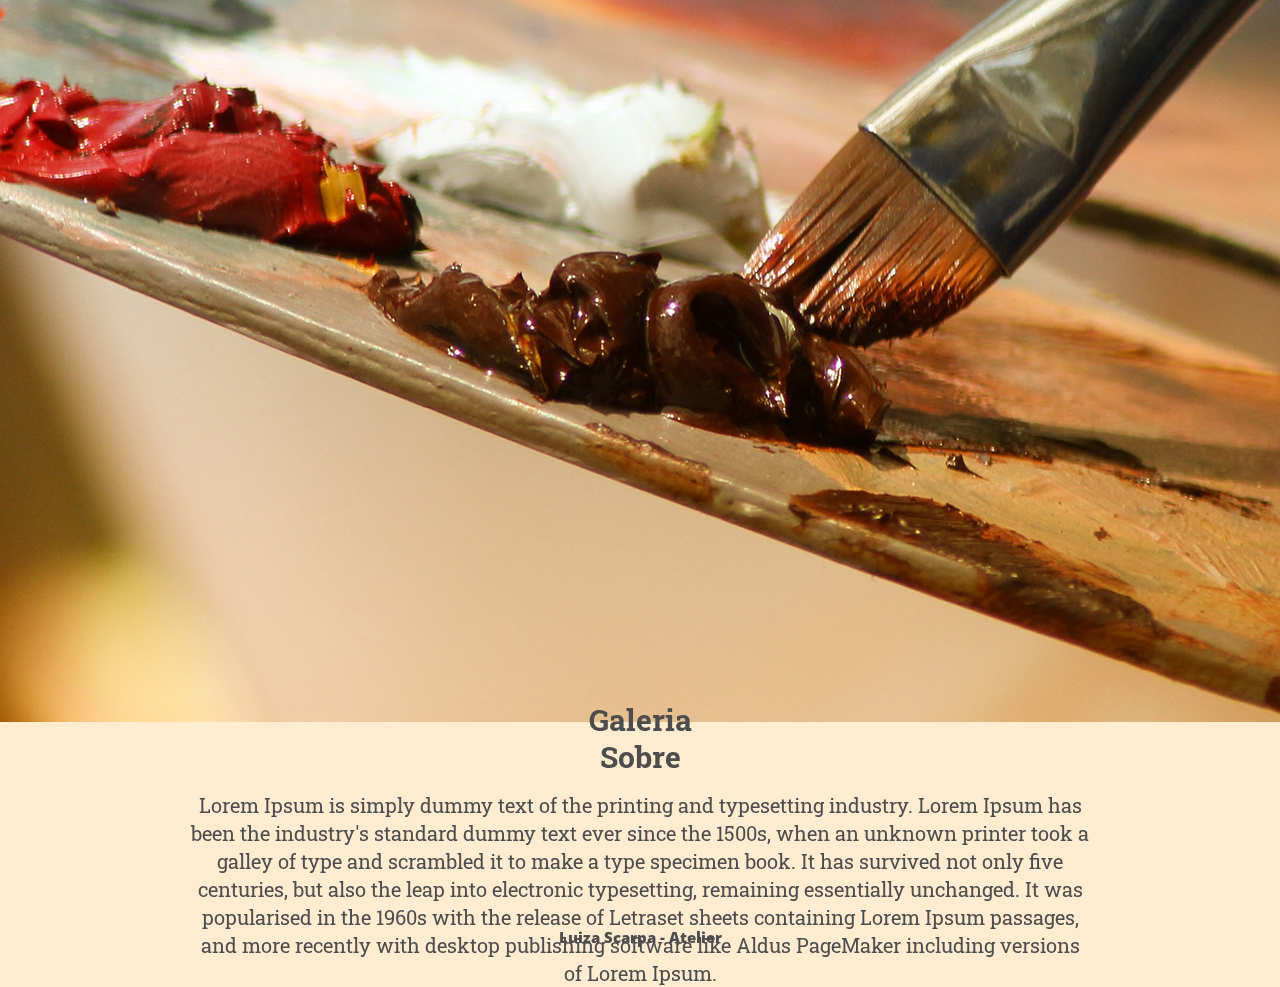
==== index.html @ 77c9e60b "pincel menor" ====
<!DOCTYPE html>
<html lang="en">
<head>
  <meta charset="UTF-8">
  <meta name="viewport" content="width=device-width, initial-scale=1.0">
  <meta http-equiv="X-UA-Compatible" content="ie=edge">
  <title>Luiza Scarpa | Atelier</title>
  <link rel="stylesheet" href="css/style.css">
  <link href="https://fonts.googleapis.com/css?family=El+Messiri|Modern+Antiqua|Open+Sans|Roboto+Slab" rel="stylesheet">
</head>

<body>
  
  <main>
    
    <nav>
      <a href="index.html"><h1>Luiza Scarpa</h1></a>
      <ul class="menu hide">
        <li><a href="index.html" class="botao">Inicio</a></li>
        <li><a href="galeria.html" class="botao">Galeria</a></li>
        <li><a href="contato.html" class="botao">Contato</a></li>
        <div class="setabaixo show">▼</div>
        <div class="setacima hide">▲</div>
      </ul>
    </nav>
    
    <header>
      
      <img src="img/pincelpaleta1.jpg" class="fundoweb" alt="">
      
      <section>
        <a href="#sobre" class="botaofooter"><h1>Sobre</h1></a>
      </section>
      
      <img src="img/luizaabout.jpg" class="about" alt="">
      
      <p id="sobre">Lorem Ipsum is simply dummy text of the printing and typesetting industry. Lorem Ipsum has been the industry's standard dummy text ever since the 1500s, when an unknown printer took a galley of type and scrambled it to make a type specimen book. It has survived not only five centuries, but also the leap into electronic typesetting, remaining essentially unchanged. It was popularised in the 1960s with the release of Letraset sheets containing Lorem Ipsum passages, and more recently with desktop publishing software like Aldus PageMaker including versions of Lorem Ipsum.</p>
      
    </header>
    
    <a href="galeria.html" class="botao"><h2>Galeria</h2></a>
    
  </main>
  
  <div class="push"></div>
  
  <footer>
    <h4>Luiza Scarpa - Atelier</h4></a>
  </footer>
  
  <script src="js/jquery-3.3.1.js"></script>
  <script src="js/script.js"></script>
  
</body>
</html>
---- css/style.css ----
/*
HTML RESET
*/

html, body, div, span, applet, object, iframe,
h1, h2, h3, h4, h5, h6, p, blockquote, pre,
a, abbr, acronym, address, big, cite, code,
del, dfn, em, img, ins, kbd, q, s, samp,
small, strike, strong, sub, sup, tt, var,
b, u, i, center,
dl, dt, dd, ol, ul, li,
fieldset, form, label, legend,
table, caption, tbody, tfoot, thead, tr, th, td,
article, aside, canvas, details, embed, 
figure, figcaption, footer, header, hgroup, 
menu, nav, output, ruby, section, summary,
time, mark, audio, video {
	margin: 0;
	padding: 0;
	border: 0;
	font-size: 100%;
	font: inherit;
	vertical-align: baseline;
}
/* HTML5 display-role reset for older browsers */
article, aside, details, figcaption, figure, 
footer, header, hgroup, menu, nav, section {
	display: block;
}
body {
	line-height: 1;
}
ol, ul {
	list-style: none;
}
blockquote, q {
	quotes: none;
}
blockquote:before, blockquote:after,
q:before, q:after {
	content: '';
	content: none;
}
table {
	border-collapse: collapse;
	border-spacing: 0;
}

/*
GERAL
*/

html, body {
  height: 100%;
  margin: 0;
}

main {
  min-height: 100%;
  margin: 0 auto -50px;
}

body {
  font-family: "Open Sans", Arial, Helvetica, sans-serif;
  color: #4d4d4d;
  background-color: #ffecd1;
}

h1, h2, h3 {
  margin: 0;
  font-family: "Roboto Slab", Arial, Helvetica, sans-serif;
  font-weight: 700;
  font-size: 30px;
  text-align: center;
}

p {
  font-family: "Roboto Slab", Arial, Helvetica, sans-serif;
  font-size: 20px;
  padding: 0px 10px 0px 10px;
  text-align: center;
}

.botao {
  color: #4d4d4d;
  padding: 15px 0;
  font-family: "Open Sans", Arial, Helvetica, sans-serif;
  font-size: 1.2em;
  font-weight: 900;
  text-decoration: none;
}

/*
GALLERY
*/

.gallery{
  margin: 10px 50px;
}

.gallery img{
  width: 230px;
  padding: 5px;
  filter: grayscale(100%);
  transition: 1s;
}

.gallery img:hover{
  filter: grayscale(0);
  transform: scale(1.1);
}

/*
NAV
*/

nav {
  display: flex;
  flex-direction: column;
  align-items: center;
  padding-top: 20px;
  background-color: #d1f5ff;
}

nav > a {
  text-decoration: none;
  font-family: "Pacifico", Arial, Helvetica, sans-serif;
  font-weight: 700;
  font-size: 28;
  color: #4d4d4d;
}

nav ul {
  list-style: none;
  padding: 20px 20px 0 20px;
  display: flex;
  flex-direction: column;
  align-items: center;
  width: 50%;
}

nav ul li {
  text-align: center;
  width: 50%;
}

nav ul li a {
  display: inline-block;
  padding: 10px 0;
  width: 100%;
  text-decoration: none;
  color: #4d4d4d;
}

nav a h1{
  font-family: "Open Sans";
  font-size: 25px;
}

.setabaixo, .setacima {
  font-size: 40px;
  margin: 10px
}

/*
HEADER
*/
header {
  display: flex;
  flex-direction: column;
  align-items: center;
  padding: 20px 20px 80px;
}

header h1 {
  margin: 15px;
  line-height: 1.3;
}

header p {
  line-height: 1.4;
  margin-bottom: 1em;
}

/*
SECTION
*/

section h2 {
  font-size: 20px;
}

/*
DIV
*/

div {
  align-content: center;
}

div ul li {
  display: inline;
  flex-direction: column;
  padding: 20px; 
}

/*
FOOTER
*/

footer {
  text-align: center;
  color: #4d4d4d;
  height: 50px;
  margin: 80px 0 0;
}

.botaofooter {
  color: #4d4d4d;
  text-decoration: none;
}

footer h4 {
  font-size: 15px;
  font-weight: 900;
}

@media only screen and (max-width: 768px){
  
  .menu.hide li {
    display: none;
  }
  
  .menu.show li {
    display: block;
  }  
  
  nav ul .setabaixo.show {
    display: block;
  }
  
  nav ul .setabaixo.hide {
    display: none;
  }
  
  nav ul .setacima.hide {
    display: none;
  }
  
  nav ul .setacima.show {
    display: block;
  }
  
}

@media screen and (min-width: 768px) {
  
  /*
  GERAL
  */
  
  .botao {
    color: #4d4d4d;
    font-weight: 80px;
    padding: 5px;
    font-size: 1.1em;
  }
  
  /*
  NAV
  */
  
  nav {
    padding-top: 0;
    flex-direction: row;
    justify-content: space-around;
    background-color: #ffecd1;
  }
  
  nav ul {
    flex-direction: row;
    width: 70%;
  }
  
  nav .setacima {
    display: none;
  }
  
  nav .setabaixo {
    display: none;
  }
  
  nav a h1 {
    padding-top: 20px;
  }
  
  /*
  HEADER
  */
  
  header {
    height: 600px;
    height: 60vh;
    justify-content: center;
  }
  
  header
  
  p {
    font-family: "Roboto Slab", Arial, Helvetica, sans-serif;
    font-weight: 400;
    font-size: 20px;
    padding: 0 170px;
    text-align: center;
  }
  
  #contact {
    padding: 40px;
  }

  footer {
    height: 20px;
  }
  
}
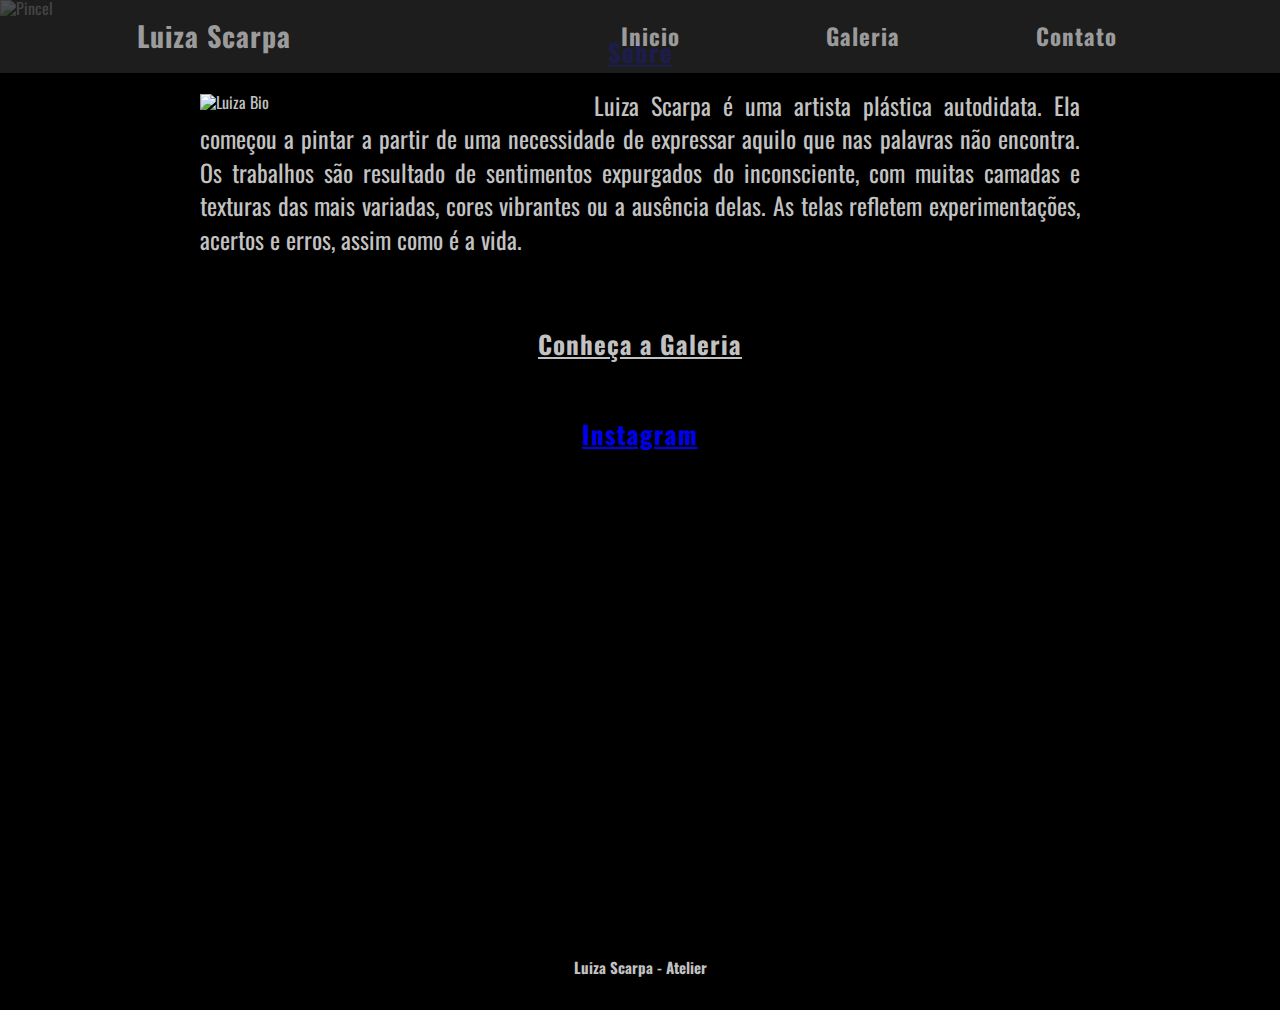
==== commit a8b96ec9: "azul e vermelho" ====
--- a/index.html
+++ b/index.html
@@ -5,8 +5,10 @@
   <meta name="viewport" content="width=device-width, initial-scale=1.0">
   <meta http-equiv="X-UA-Compatible" content="ie=edge">
   <title>Luiza Scarpa | Atelier</title>
+  <link rel="stylesheet" href="css/bootstrap.css">
+  <link rel="stylesheet" href="css/magnific.css">
   <link rel="stylesheet" href="css/style.css">
-  <link href="https://fonts.googleapis.com/css?family=El+Messiri|Modern+Antiqua|Open+Sans|Roboto+Slab" rel="stylesheet">
+  <link href="https://fonts.googleapis.com/css?family=El+Messiri|Oswald|Open+Sans|Roboto+Slab" rel="stylesheet">
 </head>
 
 <body>
@@ -26,30 +28,46 @@
     
     <header>
       
-      <img src="img/pincelpaleta1.jpg" class="fundoweb" alt="">
+      <img src="img/aventalcapa.jpg" class="fundoweb" alt="Pincel">
       
       <section>
-        <a href="#sobre" class="botaofooter"><h1>Sobre</h1></a>
+        <a href="#sobre" class="botaosobre"><h1 id="sobre">Sobre</h1></a>
       </section>
       
-      <img src="img/luizaabout.jpg" class="about" alt="">
+      <img src="img/luizaabout.jpg" class="about" alt="Luiza Bio">
       
-      <p id="sobre">Lorem Ipsum is simply dummy text of the printing and typesetting industry. Lorem Ipsum has been the industry's standard dummy text ever since the 1500s, when an unknown printer took a galley of type and scrambled it to make a type specimen book. It has survived not only five centuries, but also the leap into electronic typesetting, remaining essentially unchanged. It was popularised in the 1960s with the release of Letraset sheets containing Lorem Ipsum passages, and more recently with desktop publishing software like Aldus PageMaker including versions of Lorem Ipsum.</p>
+      <p>Luiza Scarpa é uma artista plástica autodidata. Ela começou a pintar a partir de uma necessidade de  expressar  aquilo que nas palavras não encontra.
+        Os trabalhos são resultado de sentimentos expurgados do inconsciente, com muitas camadas e texturas das mais variadas, cores vibrantes ou a ausência delas. As telas refletem experimentações, acertos e erros, assim como é a vida.</p>
+        
+      </header>
       
-    </header>
-    
-    <a href="galeria.html" class="botao"><h2>Galeria</h2></a>
-    
-  </main>
-  
-  <div class="push"></div>
-  
-  <footer>
-    <h4>Luiza Scarpa - Atelier</h4></a>
-  </footer>
-  
-  <script src="js/jquery-3.3.1.js"></script>
-  <script src="js/script.js"></script>
-  
-</body>
-</html>+      <section>
+        <a href="galeria.html" class="botaogaleria"><h2>Conheça a Galeria</h2></a>
+      </section>
+      
+      <center>
+        
+        <div class="container">
+          <section>
+            <a href="https://www.instagram.com/luizascarpa_atelier/" class="botaoinsta"><h1>Instagram</h1></a>
+          </section>
+          <div id="instafeed" class="row"></div>
+          
+        </center>
+        
+      </main>
+      
+      <div class="push"></div>
+      
+      <footer>
+        <h4>Luiza Scarpa - Atelier</h4></a>
+      </footer>
+      
+      <script src="js/jquery-3.3.1.js"></script>
+      <script src="js/script.js"></script>
+      <script src="js/instafeed.js"></script>
+      <script src="js/magnific.min.js"></script>
+      <script src="js/custom.js"></script>
+      
+    </body>
+    </html>--- a/css/style.css
+++ b/css/style.css
@@ -61,53 +61,52 @@
 }
 
 body {
-  font-family: "Open Sans", Arial, Helvetica, sans-serif;
-  color: #4d4d4d;
-  background-color: #ffecd1;
+  font-family: "Oswald", Arial, Helvetica, sans-serif;
+  color: #c2c2c2;
+  background-color: #000000;
 }
 
 h1, h2, h3 {
   margin: 0;
-  font-family: "Roboto Slab", Arial, Helvetica, sans-serif;
+  font-family: "Oswald", Arial, Helvetica, sans-serif;
   font-weight: 700;
   font-size: 30px;
   text-align: center;
 }
 
 p {
-  font-family: "Roboto Slab", Arial, Helvetica, sans-serif;
+  font-family: "Oswald", Arial, Helvetica, sans-serif;
   font-size: 20px;
   padding: 0px 10px 0px 10px;
   text-align: center;
 }
 
 .botao {
-  color: #4d4d4d;
+  color: #c2c2c2;
   padding: 15px 0;
-  font-family: "Open Sans", Arial, Helvetica, sans-serif;
+  font-family: "Oswald", Arial, Helvetica, sans-serif;
   font-size: 1.2em;
   font-weight: 900;
   text-decoration: none;
 }
 
+.botaogaleria h2 {
+  font-size: 25px;
+}
+
 /*
 GALLERY
 */
 
-.gallery{
-  margin: 10px 50px;
-}
-
-.gallery img{
-  width: 230px;
-  padding: 5px;
-  filter: grayscale(100%);
-  transition: 1s;
-}
-
-.gallery img:hover{
-  filter: grayscale(0);
-  transform: scale(1.1);
+a img:hover{
+  opacity:0.8;
+  -moz-opacity:0.8;
+  -webkit-opacity:0.8;
+}
+
+a img {
+  margin: 10px;
+  border-radius: 10px;
 }
 
 /*
@@ -119,15 +118,15 @@
   flex-direction: column;
   align-items: center;
   padding-top: 20px;
-  background-color: #d1f5ff;
+  background-color: #5e5e5e;
 }
 
 nav > a {
   text-decoration: none;
-  font-family: "Pacifico", Arial, Helvetica, sans-serif;
+  font-family: "Oswald", Arial, Helvetica, sans-serif;
   font-weight: 700;
   font-size: 28;
-  color: #4d4d4d;
+  color: #c2c2c2;
 }
 
 nav ul {
@@ -137,6 +136,7 @@
   flex-direction: column;
   align-items: center;
   width: 50%;
+  font-size: 1.3em;
 }
 
 nav ul li {
@@ -149,12 +149,13 @@
   padding: 10px 0;
   width: 100%;
   text-decoration: none;
-  color: #4d4d4d;
+  color: #c2c2c2;
 }
 
 nav a h1{
-  font-family: "Open Sans";
-  font-size: 25px;
+  font-family: "Oswald", Arial, Helvetica, sans-serif;
+  font-size: 28px;
+  letter-spacing: 1px;
 }
 
 .setabaixo, .setacima {
@@ -169,11 +170,20 @@
   display: flex;
   flex-direction: column;
   align-items: center;
-  padding: 20px 20px 80px;
+  padding: 20px 20px 40px;
+}
+
+header .fundoweb {
+  display: none;
+}
+
+header .about {
+  margin: 15px;
+  width: 80%;
 }
 
 header h1 {
-  margin: 15px;
+  padding: 20px;
   line-height: 1.3;
 }
 
@@ -210,13 +220,13 @@
 
 footer {
   text-align: center;
-  color: #4d4d4d;
+  color: #c2c2c2;
   height: 50px;
   margin: 80px 0 0;
 }
 
 .botaofooter {
-  color: #4d4d4d;
+  color: #c2c2c2;
   text-decoration: none;
 }
 
@@ -225,6 +235,19 @@
   font-weight: 900;
 }
 
+/*
+INSTA
+*/
+
+.instaimg img {
+  margin: 30px 0 0;
+  border-radius: 10px;
+}
+
+.container {
+  margin: 40px 0 0;
+}
+
 @media only screen and (max-width: 768px){
   
   .menu.hide li {
@@ -260,10 +283,30 @@
   */
   
   .botao {
-    color: #4d4d4d;
+    color: #c2c2c2;
     font-weight: 80px;
-    padding: 5px;
+    padding: 10px;
     font-size: 1.1em;
+    letter-spacing: 1px;
+  }
+
+  .botaogaleria {
+    display: block;
+    padding: 10px;
+    color: #c2c2c2;
+    font-weight: 80px;
+    font-size: 1em;
+    letter-spacing: 1px;
+    margin: 15px;
+  }
+
+  .botaogaleria:hover {
+    background-image: url('../img/botaogaleria.png');
+    background-size: cover;
+    background-position: center;
+    color: black;
+    padding: 10px;
+    margin: 15px;
   }
   
   /*
@@ -271,15 +314,19 @@
   */
   
   nav {
-    padding-top: 0;
+    position: fixed;
+    padding: 15px;
+    width: 100%;
     flex-direction: row;
     justify-content: space-around;
-    background-color: #ffecd1;
+    background-color: #252525;
+    opacity: .8
   }
   
   nav ul {
     flex-direction: row;
-    width: 70%;
+    width: 50%;
+    padding: 0;
   }
   
   nav .setacima {
@@ -289,37 +336,130 @@
   nav .setabaixo {
     display: none;
   }
-  
-  nav a h1 {
-    padding-top: 20px;
-  }
-  
+
+  .botao:hover {
+    background-image: url('../img/teste_tinta.png');
+    background-size: cover;
+    background-position: center;
+    color: rgb(41, 41, 41);
+  }
+
   /*
   HEADER
   */
+
+  header .fundoweb {
+    display: flex;
+    background-position: center;
+    background-size: cover;
+    background-repeat: no-repeat;
+    width: 100%;
+  }
+
+  header .about {
+    width: 30%;
+    float: left;
+    margin: 5px 10px 0 200px;
+  }
   
   header {
-    height: 600px;
-    height: 60vh;
+    display: block;
+    padding: 0;
     justify-content: center;
   }
   
-  header
-  
-  p {
-    font-family: "Roboto Slab", Arial, Helvetica, sans-serif;
+  header p {
+    font-family: "Oswald", Arial, Helvetica, sans-serif;
     font-weight: 400;
-    font-size: 20px;
-    padding: 0 170px;
+    font-size: 1.5em;
+    padding: 0 200px;
+    margin: 0 0 50px;
+    text-align: justify;
+  }
+
+  a img {
+    height: 35%;
+    width: 20%;
+  }
+
+  /*
+  SECTION
+  */
+
+  section {
+    justify-content: center;
     text-align: center;
-  }
-  
-  #contact {
-    padding: 40px;
-  }
+    display: flex;
+    margin: 5px 120px;
+  }
+
+  section a h1 {
+    font-family: "Oswald", Arial, Helvetica, sans-serif;
+    font-size: 25px;
+    letter-spacing: 1px;
+    padding: 15px;
+  }
+
+  .botaosobre:hover {
+    background-image: url('../img/botaosobre.png');
+    background-size: cover;
+    background-position: center;
+    color: black;
+    padding: 0px 10px 0px 10px;
+  }
+
+  /*
+  DIV
+  */
+  .contato {
+    padding: 80px 200px 0;
+  }
+
+  a h2 {
+    font-size: 25px;
+  }
+
+  .fancybox {
+    padding: 50px 0;
+  }
+
+  /*
+  INSTAFEED
+  */
+
+  .container {
+    margin: 20px 0 0;
+  }
+
+  #instafeed {
+    padding: 0 50px 0 0;
+  }
+
+  .instaimg img {
+    margin: 30px;
+    border-radius: 10px;
+    width: 100%;
+  }
+  .instaimg img:hover {
+    opacity:0.8;
+    -moz-opacity:0.8;
+    -webkit-opacity:0.8;
+  }
+
+  .botaoinsta:hover {
+    background-image: url('../img/botaoinsta.png');
+    background-size: cover;
+    background-position: center;
+    color: black;
+  }
+
+  /*
+  FOOTER
+  */
 
   footer {
     height: 20px;
+    padding: 30px;
   }
   
 }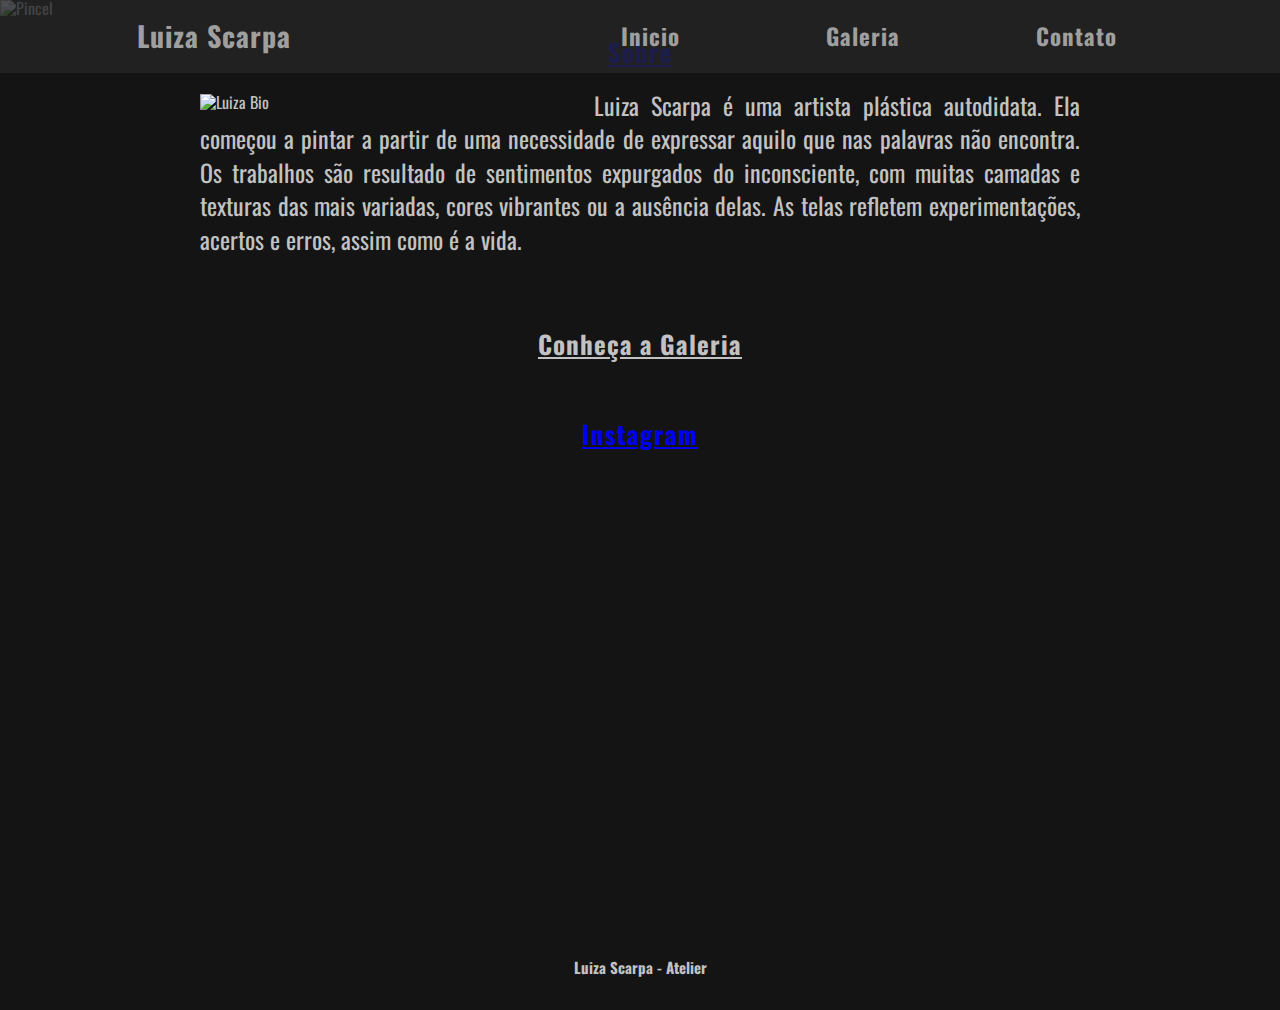
==== commit 38cd57f4: "menu mobile" ====
--- a/index.html
+++ b/index.html
@@ -64,6 +64,7 @@
       </footer>
       
       <script src="js/jquery-3.3.1.js"></script>
+      <script src="js/bootstrap.js"></script>
       <script src="js/script.js"></script>
       <script src="js/instafeed.js"></script>
       <script src="js/magnific.min.js"></script>
--- a/css/style.css
+++ b/css/style.css
@@ -63,7 +63,7 @@
 body {
   font-family: "Oswald", Arial, Helvetica, sans-serif;
   color: #c2c2c2;
-  background-color: #000000;
+  background-color: #141414;
 }
 
 h1, h2, h3 {
@@ -107,18 +107,29 @@
 a img {
   margin: 10px;
   border-radius: 10px;
+  vertical-align: middle;
 }
 
 /*
 NAV
 */
 
+.menu.hide, .menu.show {
+  justify-content: center;
+  align-items: center;
+  padding-bottom: 5px;
+}
+
 nav {
+  margin: 0;
   display: flex;
-  flex-direction: column;
+  position: fixed;
+  width: 100%;
+  flex-direction: row;
   align-items: center;
-  padding-top: 20px;
+  justify-content: center;
   background-color: #5e5e5e;
+  z-index: 30;
 }
 
 nav > a {
@@ -131,13 +142,13 @@
 
 nav ul {
   list-style: none;
-  padding: 20px 20px 0 20px;
   display: flex;
   flex-direction: column;
   align-items: center;
-  width: 50%;
+  width: 40%;
   font-size: 1.3em;
 }
+
 
 nav ul li {
   text-align: center;
@@ -156,11 +167,12 @@
   font-family: "Oswald", Arial, Helvetica, sans-serif;
   font-size: 28px;
   letter-spacing: 1px;
+  margin: 10px 50px 10px 20px;
 }
 
 .setabaixo, .setacima {
   font-size: 40px;
-  margin: 10px
+  margin: 5px;
 }
 
 /*
@@ -170,7 +182,7 @@
   display: flex;
   flex-direction: column;
   align-items: center;
-  padding: 20px 20px 40px;
+  padding: 40px 20px 40px;
 }
 
 header .fundoweb {
@@ -212,6 +224,35 @@
   display: inline;
   flex-direction: column;
   padding: 20px; 
+}
+
+/*
+PORTFOLIO
+*/
+
+.portfolio {
+  display: flex;
+  flex-direction: column;
+  align-items: center;
+  padding-top: 20px;
+}
+
+.portfolio img {
+  margin: 10px;
+}
+
+/*
+INSTA
+*/
+
+.instaimg img {
+  margin: 30px 0 0;
+  border-radius: 10px;
+}
+
+.container {
+  margin: 40px 0 0;
+  z-index: 20;
 }
 
 /*
@@ -233,19 +274,6 @@
 footer h4 {
   font-size: 15px;
   font-weight: 900;
-}
-
-/*
-INSTA
-*/
-
-.instaimg img {
-  margin: 30px 0 0;
-  border-radius: 10px;
-}
-
-.container {
-  margin: 40px 0 0;
 }
 
 @media only screen and (max-width: 768px){
@@ -288,6 +316,13 @@
     padding: 10px;
     font-size: 1.1em;
     letter-spacing: 1px;
+  }
+
+  .botao:hover {
+    background-image: url('../img/teste_tinta.png');
+    background-size: cover;
+    background-position: center;
+    color: rgb(41, 41, 41);
   }
 
   .botaogaleria {
@@ -304,7 +339,7 @@
     background-image: url('../img/botaogaleria.png');
     background-size: cover;
     background-position: center;
-    color: black;
+    color: #141414;
     padding: 10px;
     margin: 15px;
   }
@@ -312,6 +347,12 @@
   /*
   NAV
   */
+
+  .menu.hide, .menu.show {
+    justify-content: center;
+    align-items: center;
+    padding-bottom: 0;
+  }
   
   nav {
     position: fixed;
@@ -320,7 +361,11 @@
     flex-direction: row;
     justify-content: space-around;
     background-color: #252525;
-    opacity: .8
+    opacity: .8;
+  }
+
+  nav a h1 {
+    margin: 0;
   }
   
   nav ul {
@@ -328,20 +373,13 @@
     width: 50%;
     padding: 0;
   }
-  
+
   nav .setacima {
     display: none;
   }
   
   nav .setabaixo {
     display: none;
-  }
-
-  .botao:hover {
-    background-image: url('../img/teste_tinta.png');
-    background-size: cover;
-    background-position: center;
-    color: rgb(41, 41, 41);
   }
 
   /*
@@ -377,7 +415,7 @@
     text-align: justify;
   }
 
-  a img {
+  div a img {
     height: 35%;
     width: 20%;
   }
@@ -404,7 +442,7 @@
     background-image: url('../img/botaosobre.png');
     background-size: cover;
     background-position: center;
-    color: black;
+    color: #141414;
     padding: 0px 10px 0px 10px;
   }
 
@@ -420,7 +458,30 @@
   }
 
   .fancybox {
-    padding: 50px 0;
+    padding: 80px 0 0;
+  }
+
+  /*
+  PORTFOLIO
+  */
+
+  .portfolio {
+    flex-direction: row;
+    padding: 80px;
+    margin: 0;
+  }
+
+  .portfolio div a img {
+    margin: 20px;
+    border-radius: 20px;
+    width: 90%;
+    height: 70%;
+  }
+
+  .portfolio img:hover {
+    transform: translateY(-5px);
+    transition: .8s;
+    box-shadow: 20px 20px 20px rgba(0,0,0,.9);
   }
 
   /*
@@ -450,7 +511,7 @@
     background-image: url('../img/botaoinsta.png');
     background-size: cover;
     background-position: center;
-    color: black;
+    color: #141414;
   }
 
   /*
@@ -461,5 +522,5 @@
     height: 20px;
     padding: 30px;
   }
-  
+
 }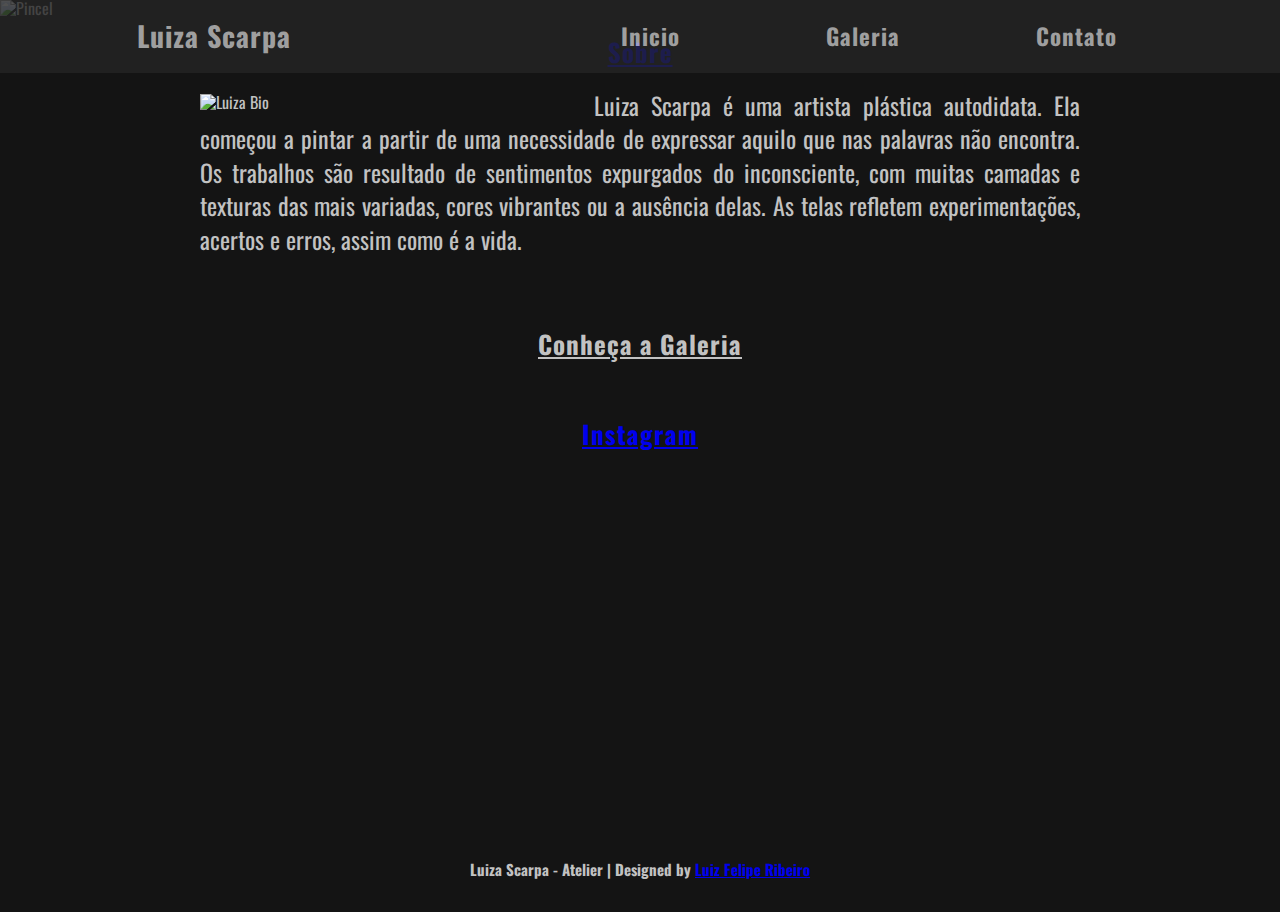
==== commit 7987b496: "mod dia24" ====
--- a/index.html
+++ b/index.html
@@ -2,9 +2,13 @@
 <html lang="en">
 <head>
   <meta charset="UTF-8">
+  <meta charset="UTF-8">
+	<meta name="description" content="Atelier">
+	<meta name="keywords" content="Pintura, Atelier, Colagens, Desenhos, Arte">
   <meta name="viewport" content="width=device-width, initial-scale=1.0">
   <meta http-equiv="X-UA-Compatible" content="ie=edge">
   <title>Luiza Scarpa | Atelier</title>
+  <link rel="shortcut icon" href="img/pincel_fav.png">
   <link rel="stylesheet" href="css/bootstrap.css">
   <link rel="stylesheet" href="css/magnific.css">
   <link rel="stylesheet" href="css/style.css">
@@ -31,44 +35,45 @@
       <img src="img/aventalcapa.jpg" class="fundoweb" alt="Pincel">
       
       <section>
-        <a href="#sobre" class="botaosobre"><h1 id="sobre">Sobre</h1></a>
+        <a class="js-scroll-trigger" href="#sobre"><h1 id="sobre">Sobre</h1></a>
       </section>
       
       <img src="img/luizaabout.jpg" class="about" alt="Luiza Bio">
       
-      <p>Luiza Scarpa é uma artista plástica autodidata. Ela começou a pintar a partir de uma necessidade de  expressar  aquilo que nas palavras não encontra.
-        Os trabalhos são resultado de sentimentos expurgados do inconsciente, com muitas camadas e texturas das mais variadas, cores vibrantes ou a ausência delas. As telas refletem experimentações, acertos e erros, assim como é a vida.</p>
-        
-      </header>
+      <p>Luiza Scarpa é uma artista plástica autodidata. Ela começou a pintar a partir de uma necessidade de      expressar  aquilo que nas palavras não encontra.
+        Os trabalhos são resultado de sentimentos expurgados do inconsciente, com muitas camadas e texturas das mais variadas, cores vibrantes ou a ausência delas. As telas refletem experimentações, acertos e erros, assim como é a vida.
+      </p>
       
-      <section>
-        <a href="galeria.html" class="botaogaleria"><h2>Conheça a Galeria</h2></a>
-      </section>
+    </header>
+    
+    <section>
+      <a href="galeria.html" class="botaogaleria"><h2>Conheça a Galeria</h2></a>
+    </section>
+    
+    <center>
+      <div class="container">
+        <section>
+          <a href="https://www.instagram.com/luizascarpart/" class="botaoinsta"><h1>Instagram</h1></a>
+        </section>
+        <div id="instafeed" class="row"></div>
+      </center>
       
-      <center>
-        
-        <div class="container">
-          <section>
-            <a href="https://www.instagram.com/luizascarpa_atelier/" class="botaoinsta"><h1>Instagram</h1></a>
-          </section>
-          <div id="instafeed" class="row"></div>
-          
-        </center>
-        
-      </main>
-      
-      <div class="push"></div>
-      
-      <footer>
-        <h4>Luiza Scarpa - Atelier</h4></a>
-      </footer>
-      
-      <script src="js/jquery-3.3.1.js"></script>
-      <script src="js/bootstrap.js"></script>
-      <script src="js/script.js"></script>
-      <script src="js/instafeed.js"></script>
-      <script src="js/magnific.min.js"></script>
-      <script src="js/custom.js"></script>
-      
-    </body>
-    </html>+    </main>
+    
+    <div class="push"></div>
+    
+    <footer>
+      <h4>Luiza Scarpa - Atelier | Designed by <a href="https://luizfeliperibeiro.com.br/">Luiz Felipe Ribeiro</a> </h4>
+    </footer>
+    
+    <script src="js/jquery-3.3.1.js"></script>
+    <script src="js/bootstrap.js"></script>
+    <script src="js/script.js"></script>
+    <script src="js/instafeed.js"></script>
+    <script src="js/magnific.min.js"></script>
+    <script src="js/custom.js"></script>
+    <script src="vendor/js/jquery.easing.min.js"></script>
+    <script src="vendor/js/creative.min.js"></script>
+    
+  </body>
+  </html>--- a/css/style.css
+++ b/css/style.css
@@ -56,7 +56,7 @@
 }
 
 main {
-  min-height: 100%;
+  min-height: 98%;
   margin: 0 auto -50px;
 }
 
@@ -77,7 +77,7 @@
 p {
   font-family: "Oswald", Arial, Helvetica, sans-serif;
   font-size: 20px;
-  padding: 0px 10px 0px 10px;
+  padding: 0px 30px 0px;
   text-align: center;
 }
 
@@ -182,11 +182,11 @@
   display: flex;
   flex-direction: column;
   align-items: center;
-  padding: 40px 20px 40px;
+  padding: 50px 0px 0px;
 }
 
 header .fundoweb {
-  display: none;
+  width: 100%;
 }
 
 header .about {
@@ -235,6 +235,7 @@
   flex-direction: column;
   align-items: center;
   padding-top: 20px;
+  padding-bottom: 60px;
 }
 
 .portfolio img {
@@ -253,6 +254,10 @@
 .container {
   margin: 40px 0 0;
   z-index: 20;
+}
+
+#instafeed{
+  padding-bottom: 80px;
 }
 
 /*
@@ -263,7 +268,6 @@
   text-align: center;
   color: #c2c2c2;
   height: 50px;
-  margin: 80px 0 0;
 }
 
 .botaofooter {
@@ -274,6 +278,25 @@
 footer h4 {
   font-size: 15px;
   font-weight: 900;
+}
+
+.fancybox {
+  margin-bottom: 0px;
+}
+
+.menugal {
+  font-size: 30px;
+  padding: 10px;
+  margin: 20px;
+  margin-bottom: 80px;
+}
+
+.espacogal {
+  margin-bottom: 80px;
+}
+
+.titulogaleria {
+  font-size: 50px;
 }
 
 @media only screen and (max-width: 768px){
@@ -336,7 +359,7 @@
   }
 
   .botaogaleria:hover {
-    background-image: url('../img/botaogaleria.png');
+    background-image: url('../img/botaogaleria11.png');
     background-size: cover;
     background-position: center;
     color: #141414;
@@ -438,7 +461,7 @@
     padding: 15px;
   }
 
-  .botaosobre:hover {
+  .js-scroll-trigger:hover {
     background-image: url('../img/botaosobre.png');
     background-size: cover;
     background-position: center;
@@ -450,7 +473,7 @@
   DIV
   */
   .contato {
-    padding: 80px 200px 0;
+    padding: 20px 200px 0;
   }
 
   a h2 {
@@ -458,7 +481,34 @@
   }
 
   .fancybox {
-    padding: 80px 0 0;
+    padding: 10px 0 30px;
+    margin-bottom: 0px;
+  }
+
+  .titulogal {
+    padding: 80px 80px 0px;
+  }
+
+  .titulogaleria {
+    font-size: 50px;
+  }
+
+  .menugal {
+    font-size: 30px;
+    padding: 10px;
+    margin: 20px;
+    margin-bottom: 80px;
+  }
+
+  .espacogal {
+    margin-bottom: 80px;
+  }
+
+  .espacogal :hover {
+    background-image: url('../img/teste_tinta1.png');
+    background-size: cover;
+    background-position: center;
+    color: #141414;
   }
 
   /*
@@ -467,7 +517,7 @@
 
   .portfolio {
     flex-direction: row;
-    padding: 80px;
+    padding: 0px 80px 0px;
     margin: 0;
   }
 
@@ -493,7 +543,7 @@
   }
 
   #instafeed {
-    padding: 0 50px 0 0;
+    padding: 0 50px 40px 0;
   }
 
   .instaimg img {
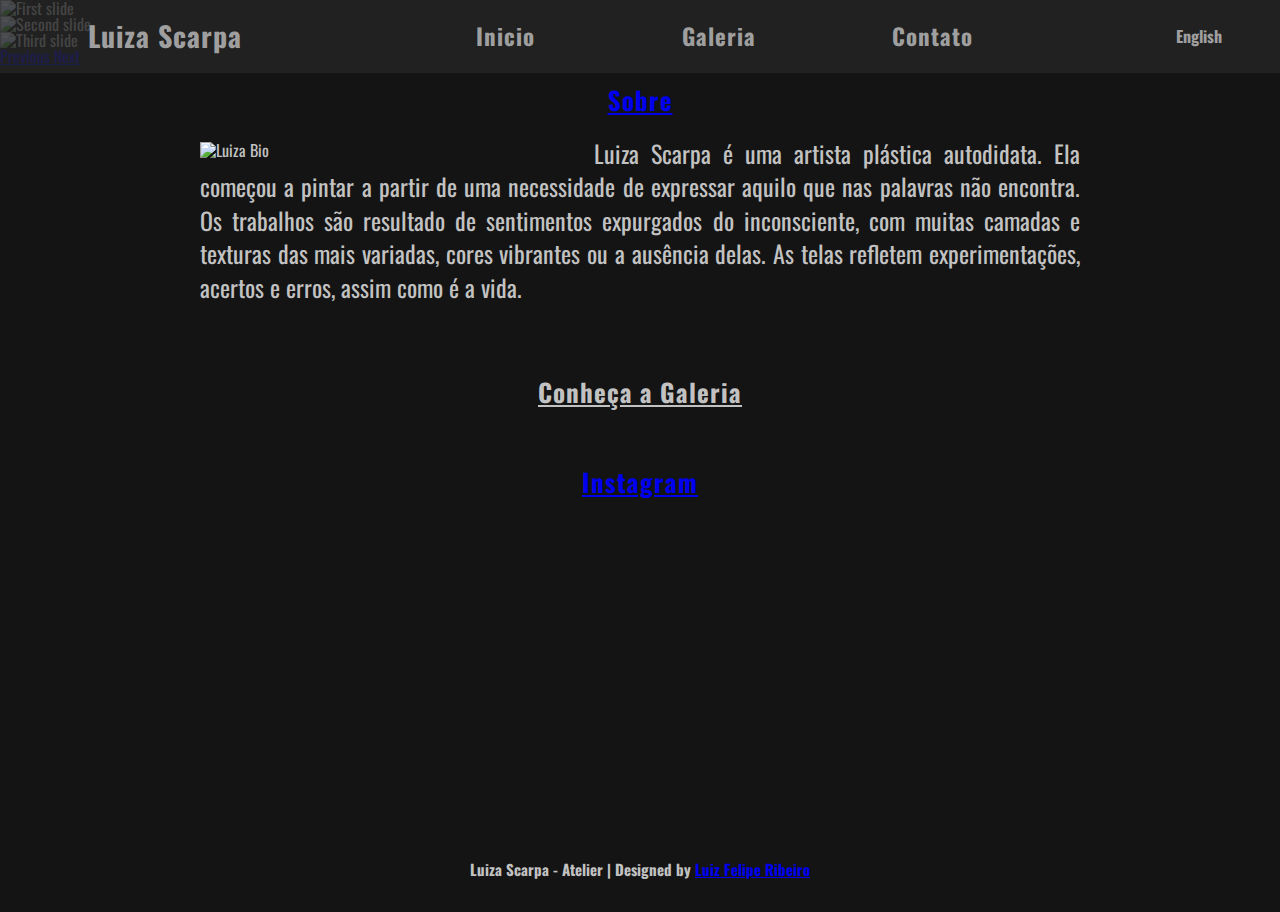
==== commit 09cbd6be: "slider1" ====
--- a/index.html
+++ b/index.html
@@ -26,54 +26,82 @@
         <li><a href="galeria.html" class="botao">Galeria</a></li>
         <li><a href="contato.html" class="botao">Contato</a></li>
         <div class="setabaixo show">▼</div>
-        <div class="setacima hide">▲</div>
+        <div class="setacima hide">▲</div> 
       </ul>
+      <a href="home.html" class="ingles">English</a>
     </nav>
     
     <header>
       
-      <img src="img/aventalcapa.jpg" class="fundoweb" alt="Pincel">
-      
-      <section>
-        <a class="js-scroll-trigger" href="#sobre"><h1 id="sobre">Sobre</h1></a>
-      </section>
-      
-      <img src="img/luizaabout.jpg" class="about" alt="Luiza Bio">
-      
-      <p>Luiza Scarpa é uma artista plástica autodidata. Ela começou a pintar a partir de uma necessidade de      expressar  aquilo que nas palavras não encontra.
-        Os trabalhos são resultado de sentimentos expurgados do inconsciente, com muitas camadas e texturas das mais variadas, cores vibrantes ou a ausência delas. As telas refletem experimentações, acertos e erros, assim como é a vida.
-      </p>
-      
-    </header>
-    
+      <div id="carouselExampleIndicators" class="carousel slide" data-ride="carousel">
+        <ol class="carousel-indicators">
+          <li data-target="#carouselExampleIndicators" data-slide-to="0" class="active"></li>
+          <li data-target="#carouselExampleIndicators" data-slide-to="1"></li>
+          <li data-target="#carouselExampleIndicators" data-slide-to="2"></li>
+        </ol>
+        <div class="carousel-inner">
+          <div class="carousel-item active">
+            <img class="d-block w-100" src="img/slider3.jpg" alt="First slide">
+          </div>
+          <div class="carousel-item">
+            <img class="d-block w-100" src="img/aventalcapa.jpg" alt="Second slide">
+          </div>
+          <div class="carousel-item">
+            <img class="d-block w-100" src="img/slider5.jpg" alt="Third slide">
+          </div>
+        </div>
+  <a class="carousel-control-prev" href="#carouselExampleIndicators" role="button" data-slide="prev">
+    <span class="carousel-control-prev-icon" aria-hidden="true"></span>
+    <span class="sr-only">Previous</span>
+  </a>
+  <a class="carousel-control-next" href="#carouselExampleIndicators" role="button" data-slide="next">
+    <span class="carousel-control-next-icon" aria-hidden="true"></span>
+    <span class="sr-only">Next</span>
+  </a>
+</div>
+
+
+
+<section>
+  <a class="js-scroll-trigger" href="#sobre"><h1 id="sobre">Sobre</h1></a>
+</section>
+
+<img src="img/luizaabout.jpg" class="about" alt="Luiza Bio">
+
+<p>Luiza Scarpa é uma artista plástica autodidata. Ela começou a pintar a partir de uma necessidade de      expressar  aquilo que nas palavras não encontra.
+  Os trabalhos são resultado de sentimentos expurgados do inconsciente, com muitas camadas e texturas das mais variadas, cores vibrantes ou a ausência delas. As telas refletem experimentações, acertos e erros, assim como é a vida.
+</p>
+
+</header>
+
+<section>
+  <a href="galeria.html" class="botaogaleria"><h2>Conheça a Galeria</h2></a>
+</section>
+
+<center>
+  <div class="container">
     <section>
-      <a href="galeria.html" class="botaogaleria"><h2>Conheça a Galeria</h2></a>
+      <a href="https://www.instagram.com/luizascarpart/" class="botaoinsta"><h1>Instagram</h1></a>
     </section>
-    
-    <center>
-      <div class="container">
-        <section>
-          <a href="https://www.instagram.com/luizascarpart/" class="botaoinsta"><h1>Instagram</h1></a>
-        </section>
-        <div id="instafeed" class="row"></div>
-      </center>
-      
-    </main>
-    
-    <div class="push"></div>
-    
-    <footer>
-      <h4>Luiza Scarpa - Atelier | Designed by <a href="https://luizfeliperibeiro.com.br/">Luiz Felipe Ribeiro</a> </h4>
-    </footer>
-    
-    <script src="js/jquery-3.3.1.js"></script>
-    <script src="js/bootstrap.js"></script>
-    <script src="js/script.js"></script>
-    <script src="js/instafeed.js"></script>
-    <script src="js/magnific.min.js"></script>
-    <script src="js/custom.js"></script>
-    <script src="vendor/js/jquery.easing.min.js"></script>
-    <script src="vendor/js/creative.min.js"></script>
-    
-  </body>
-  </html>+    <div id="instafeed" class="row"></div>
+  </center>
+  
+</main>
+
+<div class="push"></div>
+
+<footer>
+  <h4>Luiza Scarpa - Atelier | Designed by <a href="https://luizfeliperibeiro.com.br/">Luiz Felipe Ribeiro</a> </h4>
+</footer>
+
+<script src="js/jquery-3.3.1.js"></script>
+<script src="js/bootstrap.js"></script>
+<script src="js/script1.js"></script>
+<script src="js/instafeed.js"></script>
+<script src="js/magnific.min.js"></script>
+<script src="js/custom.js"></script>
+<script src="vendor/js/jquery.easing.min.js"></script>
+<script src="vendor/js/creative.min.js"></script>
+
+</body>
+</html>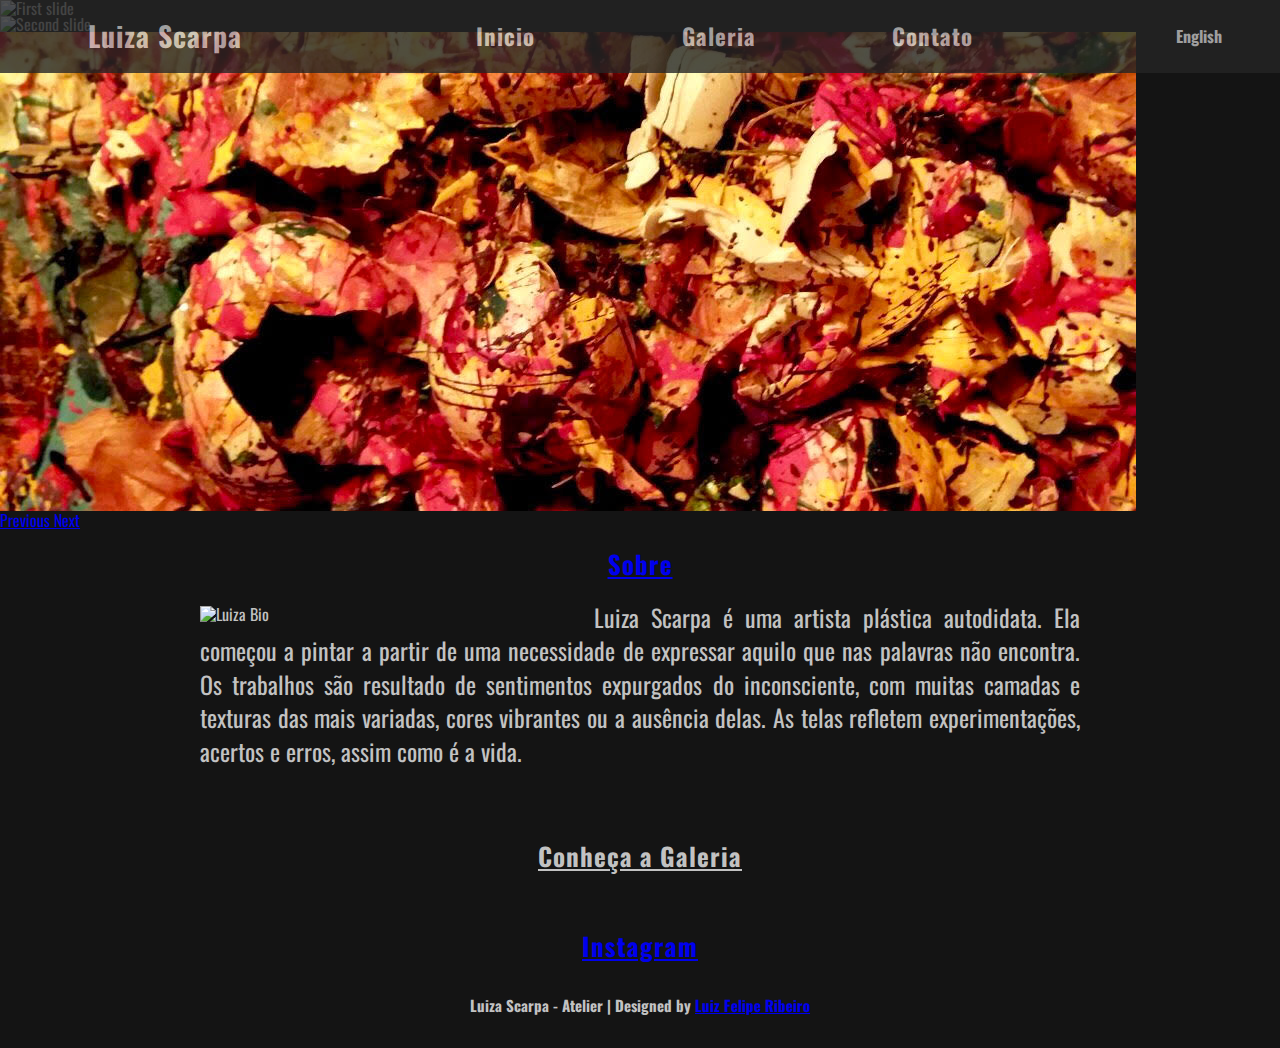
==== commit 0b761ec2: "slider2" ====
--- a/index.html
+++ b/index.html
@@ -47,7 +47,7 @@
             <img class="d-block w-100" src="img/aventalcapa.jpg" alt="Second slide">
           </div>
           <div class="carousel-item">
-            <img class="d-block w-100" src="img/slider5.jpg" alt="Third slide">
+            <img class="d-block w-100" src="img/slider8.jpg" alt="Third slide">
           </div>
         </div>
   <a class="carousel-control-prev" href="#carouselExampleIndicators" role="button" data-slide="prev">
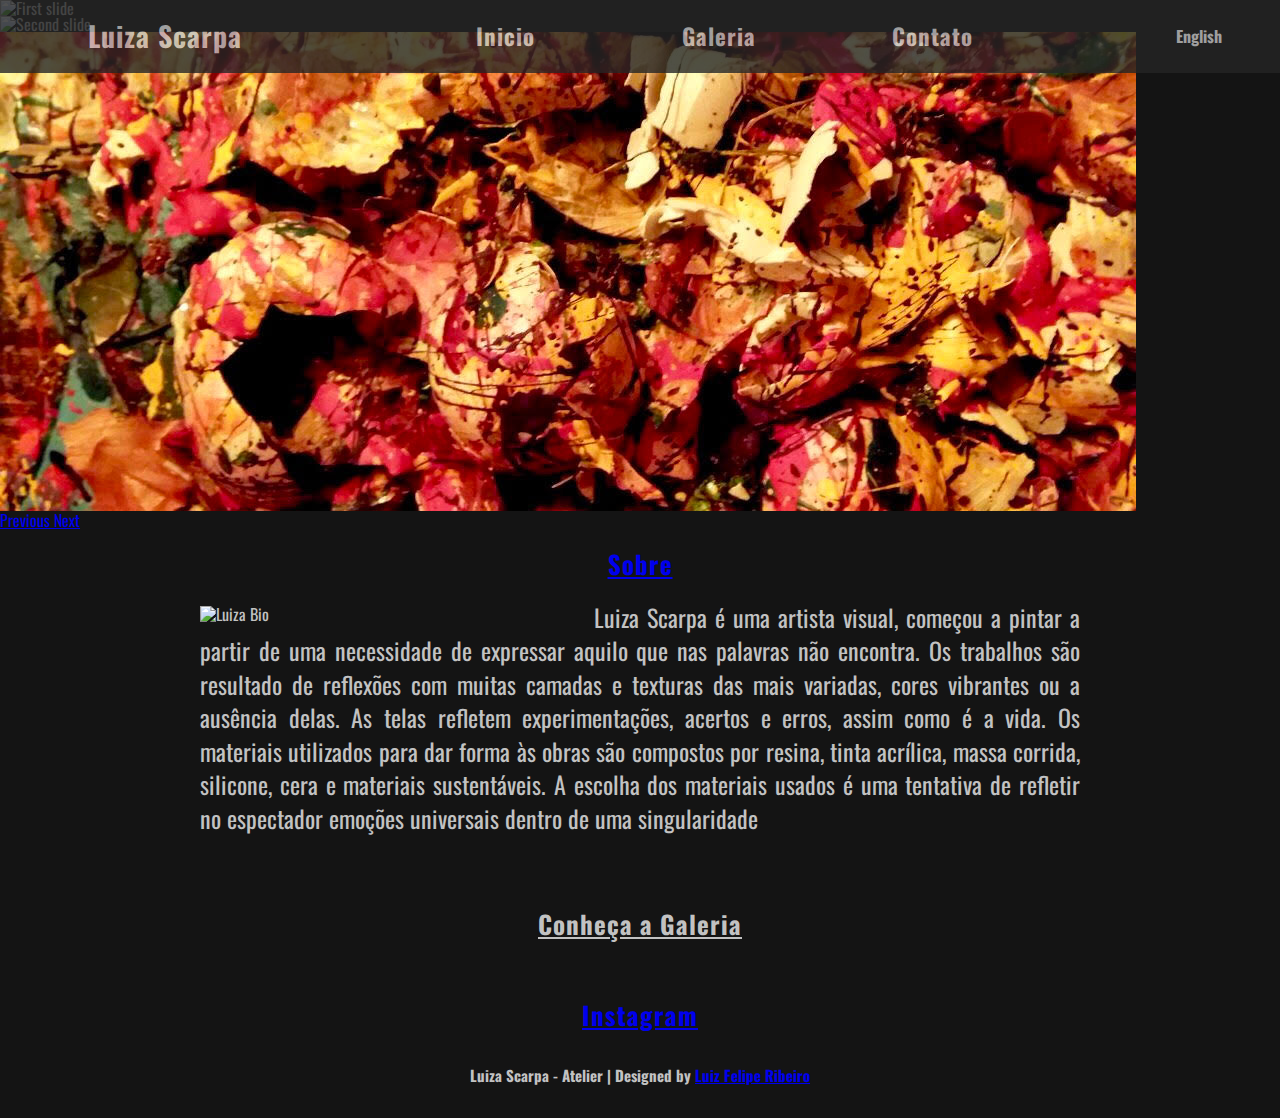
==== commit a972d173: "bio pt" ====
--- a/index.html
+++ b/index.html
@@ -3,8 +3,8 @@
 <head>
   <meta charset="UTF-8">
   <meta charset="UTF-8">
-	<meta name="description" content="Atelier">
-	<meta name="keywords" content="Pintura, Atelier, Colagens, Desenhos, Arte">
+  <meta name="description" content="Atelier">
+  <meta name="keywords" content="Pintura, Atelier, Colagens, Desenhos, Arte">
   <meta name="viewport" content="width=device-width, initial-scale=1.0">
   <meta http-equiv="X-UA-Compatible" content="ie=edge">
   <title>Luiza Scarpa | Atelier</title>
@@ -50,58 +50,55 @@
             <img class="d-block w-100" src="img/slider8.jpg" alt="Third slide">
           </div>
         </div>
-  <a class="carousel-control-prev" href="#carouselExampleIndicators" role="button" data-slide="prev">
-    <span class="carousel-control-prev-icon" aria-hidden="true"></span>
-    <span class="sr-only">Previous</span>
-  </a>
-  <a class="carousel-control-next" href="#carouselExampleIndicators" role="button" data-slide="next">
-    <span class="carousel-control-next-icon" aria-hidden="true"></span>
-    <span class="sr-only">Next</span>
-  </a>
-</div>
-
-
-
-<section>
-  <a class="js-scroll-trigger" href="#sobre"><h1 id="sobre">Sobre</h1></a>
-</section>
-
-<img src="img/luizaabout.jpg" class="about" alt="Luiza Bio">
-
-<p>Luiza Scarpa é uma artista plástica autodidata. Ela começou a pintar a partir de uma necessidade de      expressar  aquilo que nas palavras não encontra.
-  Os trabalhos são resultado de sentimentos expurgados do inconsciente, com muitas camadas e texturas das mais variadas, cores vibrantes ou a ausência delas. As telas refletem experimentações, acertos e erros, assim como é a vida.
-</p>
-
-</header>
-
-<section>
-  <a href="galeria.html" class="botaogaleria"><h2>Conheça a Galeria</h2></a>
-</section>
-
-<center>
-  <div class="container">
+        <a class="carousel-control-prev" href="#carouselExampleIndicators" role="button" data-slide="prev">
+          <span class="carousel-control-prev-icon" aria-hidden="true"></span>
+          <span class="sr-only">Previous</span>
+        </a>
+        <a class="carousel-control-next" href="#carouselExampleIndicators" role="button" data-slide="next">
+          <span class="carousel-control-next-icon" aria-hidden="true"></span>
+          <span class="sr-only">Next</span>
+        </a>
+      </div>
+      
+      <section>
+        <a class="js-scroll-trigger" href="#sobre"><h1 id="sobre">Sobre</h1></a>
+      </section>
+      
+      <img src="img/luizaabout.jpg" class="about" alt="Luiza Bio">
+      
+      <p class="">Luiza Scarpa é uma artista visual, começou a pintar a partir de uma necessidade de expressar aquilo que nas palavras não encontra. Os trabalhos são resultado de reflexões com muitas camadas e texturas das mais variadas, cores vibrantes ou a ausência delas. As telas refletem experimentações, acertos e erros, assim como é a vida. Os materiais utilizados para dar forma às obras são compostos por resina, tinta acrílica, massa corrida, silicone, cera e materiais sustentáveis. A escolha dos materiais usados é uma tentativa de refletir no espectador emoções universais dentro de uma singularidade                      
+      </p>
+      
+    </header>
+    
     <section>
-      <a href="https://www.instagram.com/luizascarpart/" class="botaoinsta"><h1>Instagram</h1></a>
+      <a href="galeria.html" class="botaogaleria"><h2>Conheça a Galeria</h2></a>
     </section>
-    <div id="instafeed" class="row"></div>
-  </center>
-  
-</main>
-
-<div class="push"></div>
-
-<footer>
-  <h4>Luiza Scarpa - Atelier | Designed by <a href="https://luizfeliperibeiro.com.br/">Luiz Felipe Ribeiro</a> </h4>
-</footer>
-
-<script src="js/jquery-3.3.1.js"></script>
-<script src="js/bootstrap.js"></script>
-<script src="js/script1.js"></script>
-<script src="js/instafeed.js"></script>
-<script src="js/magnific.min.js"></script>
-<script src="js/custom.js"></script>
-<script src="vendor/js/jquery.easing.min.js"></script>
-<script src="vendor/js/creative.min.js"></script>
-
-</body>
-</html>+    
+    <center>
+      <div class="container">
+        <section>
+          <a href="https://www.instagram.com/luizascarpart/" class="botaoinsta"><h1>Instagram</h1></a>
+        </section>
+        <div id="instafeed" class="row"></div>
+      </center>
+      
+    </main>
+    
+    <div class="push"></div>
+    
+    <footer>
+      <h4>Luiza Scarpa - Atelier | Designed by <a href="https://luizfeliperibeiro.com.br/">Luiz Felipe Ribeiro</a> </h4>
+    </footer>
+    
+    <script src="js/jquery-3.3.1.js"></script>
+    <script src="js/bootstrap.js"></script>
+    <script src="js/script1.js"></script>
+    <script src="js/instafeed.js"></script>
+    <script src="js/magnific.min.js"></script>
+    <script src="js/custom.js"></script>
+    <script src="vendor/js/jquery.easing.min.js"></script>
+    <script src="vendor/js/creative.min.js"></script>
+    
+  </body>
+  </html>--- a/css/style.css
+++ b/css/style.css
@@ -66,6 +66,10 @@
   background-color: #141414;
 }
 
+.bio{
+  margin-bottom: 0px;
+}
+
 h1, h2, h3 {
   margin: 0;
   font-family: "Oswald", Arial, Helvetica, sans-serif;
@@ -167,12 +171,17 @@
   font-family: "Oswald", Arial, Helvetica, sans-serif;
   font-size: 28px;
   letter-spacing: 1px;
-  margin: 10px 50px 10px 20px;
+  margin: 0;
 }
 
 .setabaixo, .setacima {
   font-size: 40px;
   margin: 5px;
+}
+
+.ingles {
+  margin: 0;
+  padding: 0;
 }
 
 /*
@@ -209,7 +218,7 @@
 */
 
 section h2 {
-  font-size: 20px;
+  font-size: 25px;
 }
 
 /*
@@ -257,7 +266,7 @@
 }
 
 #instafeed{
-  padding-bottom: 80px;
+  padding: 0 25px 80px 25px;
 }
 
 /*
@@ -366,6 +375,25 @@
     padding: 10px;
     margin: 15px;
   }
+
+  .botaogaleria1 {
+    display: block;
+    padding: 15px;
+    color: #c2c2c2;
+    font-weight: 80px;
+    font-size: 1em;
+    letter-spacing: 1px;
+    margin: 15px;
+  }
+
+  .botaogaleria1:hover {
+    background-image: url('../img/botaogaleria1.png');
+    background-size: cover;
+    background-position: center;
+    color: #141414;
+    padding: 15px;
+    margin: 15px;
+  }
   
   /*
   NAV
@@ -405,9 +433,17 @@
     display: none;
   }
 
+  .ingles img {
+    margin: 0;
+    padding: 0;
+  }
+
   /*
   HEADER
   */
+  .bio{
+    margin-bottom: 300px;
+  }
 
   header .fundoweb {
     display: flex;
@@ -495,7 +531,7 @@
 
   .menugal {
     font-size: 30px;
-    padding: 10px;
+    padding: 10px 35px;
     margin: 20px;
     margin-bottom: 80px;
   }
@@ -557,6 +593,10 @@
     -webkit-opacity:0.8;
   }
 
+  .botaoinsta {
+    padding: 1px;
+  }
+
   .botaoinsta:hover {
     background-image: url('../img/botaoinsta.png');
     background-size: cover;
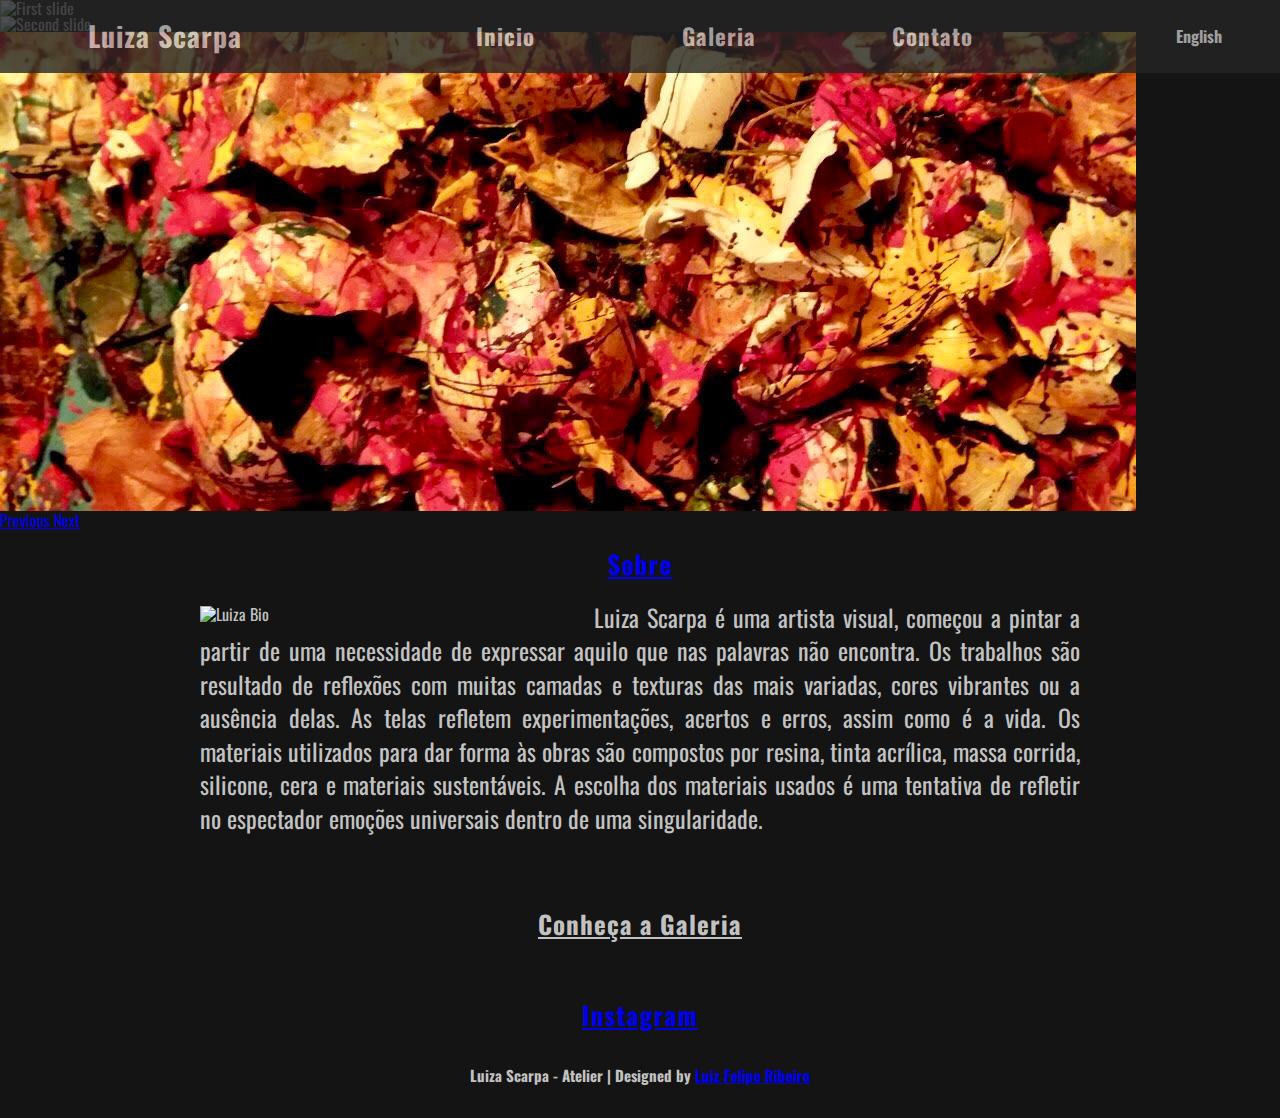
==== commit 2aa1733f: "bio ingles" ====
--- a/index.html
+++ b/index.html
@@ -66,7 +66,7 @@
       
       <img src="img/luizaabout.jpg" class="about" alt="Luiza Bio">
       
-      <p class="">Luiza Scarpa é uma artista visual, começou a pintar a partir de uma necessidade de expressar aquilo que nas palavras não encontra. Os trabalhos são resultado de reflexões com muitas camadas e texturas das mais variadas, cores vibrantes ou a ausência delas. As telas refletem experimentações, acertos e erros, assim como é a vida. Os materiais utilizados para dar forma às obras são compostos por resina, tinta acrílica, massa corrida, silicone, cera e materiais sustentáveis. A escolha dos materiais usados é uma tentativa de refletir no espectador emoções universais dentro de uma singularidade                      
+      <p class="">Luiza Scarpa é uma artista visual, começou a pintar a partir de uma necessidade de expressar aquilo que nas palavras não encontra. Os trabalhos são resultado de reflexões com muitas camadas e texturas das mais variadas, cores vibrantes ou a ausência delas. As telas refletem experimentações, acertos e erros, assim como é a vida. Os materiais utilizados para dar forma às obras são compostos por resina, tinta acrílica, massa corrida, silicone, cera e materiais sustentáveis. A escolha dos materiais usados é uma tentativa de refletir no espectador emoções universais dentro de uma singularidade.                      
       </p>
       
     </header>
